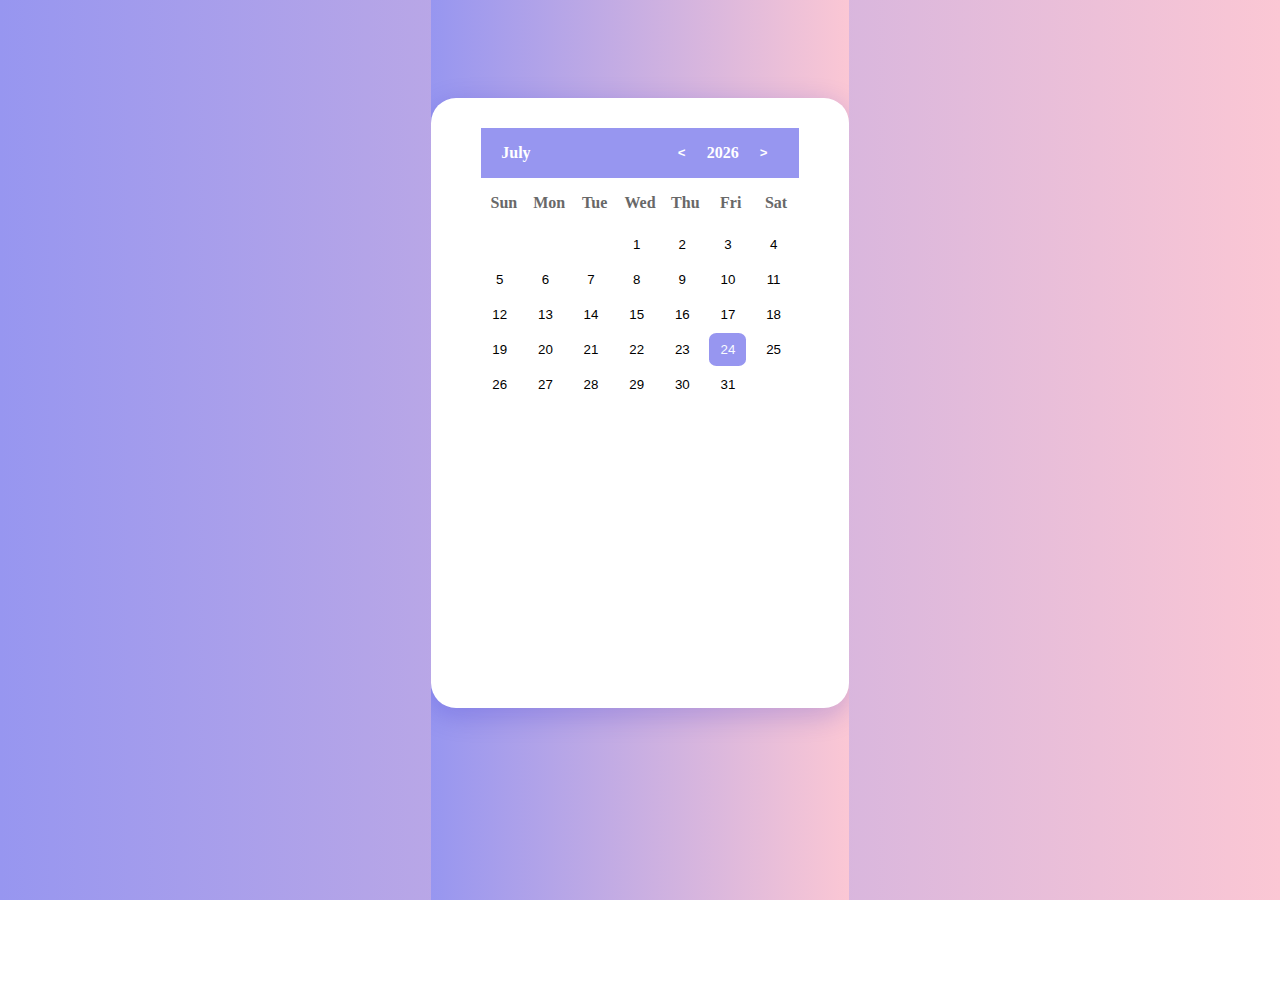
==== web/index.html @ cecc97e5 "add_back" ====
<html lang="en">
  <head>
    <meta charset="UTF-8" />
    <meta http-equiv="X-UA-Compatible" content="IE=edge" />
    <meta name="viewport" content="width=device-width, initial-scale=1.0" />
    <title>CALENDAR</title>
    <link rel="stylesheet" href="style.css">
    <script src="script.js" defer></script>
  </head>
  <body>
    <div class="contianer">
      <div class="calendar">
        <div class="calendar-header">
          <span class="month-picker" id="month-picker"> May </span>
          <div class="year-picker" id="year-picker">
            <span class="year-change" id="pre-year">
              <pre><</pre>
            </span>
            <span id="year">2020 </span>
            <span class="year-change" id="next-year">
              <pre>></pre>
            </span>
          </div>
        </div>
 
        <div class="calendar-body">
          <div class="calendar-week-days">
            <div>Sun</div>
            <div>Mon</div>
            <div>Tue</div>
            <div>Wed</div>
            <div>Thu</div>
            <div>Fri</div>
            <div>Sat</div>
          </div>
          <div class="calendar-days">
          </div>
        
        <div class="calendar-footer">
        </div>
        <div class="date-time-formate">
          <div class="date-time-value">
          </div>
        </div>
        <div class="month-list"></div>
      </div>
    </div>
  </body>
</html>
---- web/style.css ----
:root {
    --dark-text: #f8fbff;
    --light-body: #f3f8fe;
    --light-main: #fdfdfd;
    --light-second: #2700eb;
    --light-hover: #f0f0f0;
    --light-text: #151426;
    --light-btn: #9796f0;
    --blue: #0000ff;
    --white: #fff;
    --shadow: rgba(9, 9, 196, 0.2) 0px 7px 29px 0px;
    --font-family: consolas;
  }
  * {
    padding: 0;
    margin: 0;
    box-sizing: border-box;
  }
  html,
  body {
    place-items: center;
    font-family: var(--font-family);
    background:linear-gradient(to right, #9796f0, #fbc7d4);
    overflow: hidden;
  }
  .contianer {
    width: max-content;
    height: max-content;
    position: relative;
    display: flex;
    padding: 2% 0px 0px 0px;
    justify-content: center;
    top: 10%;
    right: 0%;
    width: 100%;
    height: 100%;
  }
  .calendar {
    height: 610px;
    width: max-content;
    background-color: white;
    border-radius: 25px;
    overflow: hidden;
    padding: 30px 50px 0px 50px;
  }
  .calendar {
    box-shadow: var(--shadow);
  }
  .calendar-header {
    background: #9796f0;
    display: flex;
    justify-content: space-between;
    align-items: center;
    font-weight: 700;
    color: var(--white);
    padding: 10px;
  }
  .calendar-body {
    pad: 10px;
  }
  .calendar-week-days {
    display: grid;
    grid-template-columns: repeat(7, 1fr);
    font-weight: 600;
    cursor: pointer;
    color:rgb(104, 104, 104);
  }
  .calendar-week-days div:hover {
  color:black;
  transform: scale(1.2);
  transition: all .2s ease-in-out;
  }
  .calendar-week-days div {
    display: grid;
    place-items: center;
    color: var(--bg-second);
    height: 50px;
  }
  .calendar-days {
    display: grid;
    grid-template-columns: repeat(7, 1fr);
    gap: 2px;
    color: var(--color-txt);
  }
  .calendar-days button {
    width: 37px;
    height: 33px;
    display: flex;
    align-items: center;
    justify-content: center;
    padding: 5px;
    position: relative;
    cursor: pointer;
    animation: to-top 1s forwards;
    background-color: rgba(0, 0, 0, 0);
    border-style: none;
    border-width: 0px;
    border-color: transparent;
    
  }
    .button:active{
    background-color: hsl(345, 100%, 50%);
    transition: color 0s
  }

  
  .month-picker {
    padding: 5px 10px;
    border-radius: 10px;
    cursor: pointer;
  }
  .month-picker:hover {
    background-color: var(--color-hover);
  }
  .month-picker:hover {
    color: var(--color-txt);
  }
  .year-picker {
    display: flex;
    align-items: center;
  }
  .year-change {
    height: 30px;
    width: 30px;
    border-radius: 50%;
    display: grid;
    place-items: center;
    margin: 0px 10px;
    cursor: pointer;
  }
  .year-change:hover {
    background-color: var(--light-btn);
    transition:all .2s ease-in-out ;
    transform: scale(1.12);
  }
  .year-change:hover pre {
    color: var(--bg-body);
  }
  .calendar-footer {
    padding: 10px;
    display: flex;
    justify-content: flex-end;
    align-items: center;
  }
  #year:hover{
    cursor: pointer;
    transform: scale(1.2);
    transition: all 0.2 ease-in-out;
  }
  .calendar-days button span {
    position: absolute;
  }
   .calendar-days button:hover {
    transition: width 0.2s ease-in-out, height 0.2s ease-in-out;
    background-color: hsl(345, 87%, 88%);
    border-radius: 20%;
    color: var(--dark-text);
  }
  .calendar-days button.current-date {
    color: var(--dark-text);
    background-color: var(--light-btn);
    border-radius: 20%;
  }
  .month-list {
    position: relative;
    left: 0;
    top: -50px;
    background-color: #ebebeb;
    color: var(--light-text);
    display: grid;
    grid-template-columns: repeat(3, auto);
    gap: 5px;
    border-radius: 20px;
  }
  .month-list > div {
    display: grid;
    place-content: center;
    margin: 5px 10px;
    transition: all 0.2s ease-in-out;
  }
  .month-list > div > div {
    border-radius: 15px;
    padding: 10px;
    cursor: pointer;
  }
  .month-list > div > div:hover {
    background-color:var(--light-btn);
    color: var(--dark-text);
    transform: scale(0.9);
    transition: all 0.2s ease-in-out;
  }
  .month-list.show {
    visibility: visible;
    pointer-events: visible;
    transition: 0.6s ease-in-out;
    animation: to-left .71s forwards;
  }
  .month-list.hideonce{
    visibility: hidden;
  }
  .month-list.hide {
    animation: to-right 1s forwards;
    visibility: none;
    pointer-events: none;
  }
  .date-time-formate {
    width: max-content;
    height: max-content;
    font-family: Dubai Light, Century Gothic;
    position: relative;
    display: inline;
    top: 140px;
    justify-content: center;
  }
  .day-text-formate {
    font-family: Microsoft JhengHei UI;
    font-size: 1.4rem;
    padding-right: 5%;
    border-right: 3px solid #9796f0;
    position: absolute;
    left: -1rem;
  }
  .date-time-value {
    display: block;
    height: max-content;
    width: max-content;
    position: relative;
    left: 40%;
    top: -18px;
    text-align: center;
  }
  .time-formate {
    font-size: 1.5rem;
  }
  .time-formate.hideTime {
    animation: hidetime 1.5s forwards;
  }
  .day-text-formate.hidetime {
    animation: hidetime 1.5s forwards;
  }
  .date-formate.hideTime {
    animation: hidetime 1.5s forwards;
  }
  .day-text-formate.showtime{
    animation: showtime 1s forwards;
  }
  .time-formate.showtime {
    animation: showtime 1s forwards;
  }
  .date-formate.showtime {
    animation: showtime 1s forwards;
  }
  @keyframes to-top {
    0% {
      transform: translateY(0);
      opacity: 0;
    }
    100% {
      transform: translateY(100%);
      opacity: 1;
    }
  }
  @keyframes to-left {
    0% {
      transform: translatex(230%);
      opacity: 1;
    }
    100% {
      transform: translatex(0);
      opacity: 1;
    }
  }
  @keyframes to-right {
    10% {
      transform: translatex(0);
      opacity: 1;
    }
    100% {
      transform: translatex(-150%);
      opacity: 1;
    }
  }
  @keyframes showtime {
    0% {
      transform: translatex(250%);
      opacity: 1;
    }
    100% {
      transform: translatex(0%);
      opacity: 1;
    }
  }
  @keyframes hidetime {
    0% {
      transform: translatex(0%);
      opacity: 1;
    }
    100% {
      transform: translatex(-370%);
      opacity: 1;
    }
  }
  @media (max-width:375px) {
    .month-list>div{
  
      margin: 5px 0px;
    }
  }
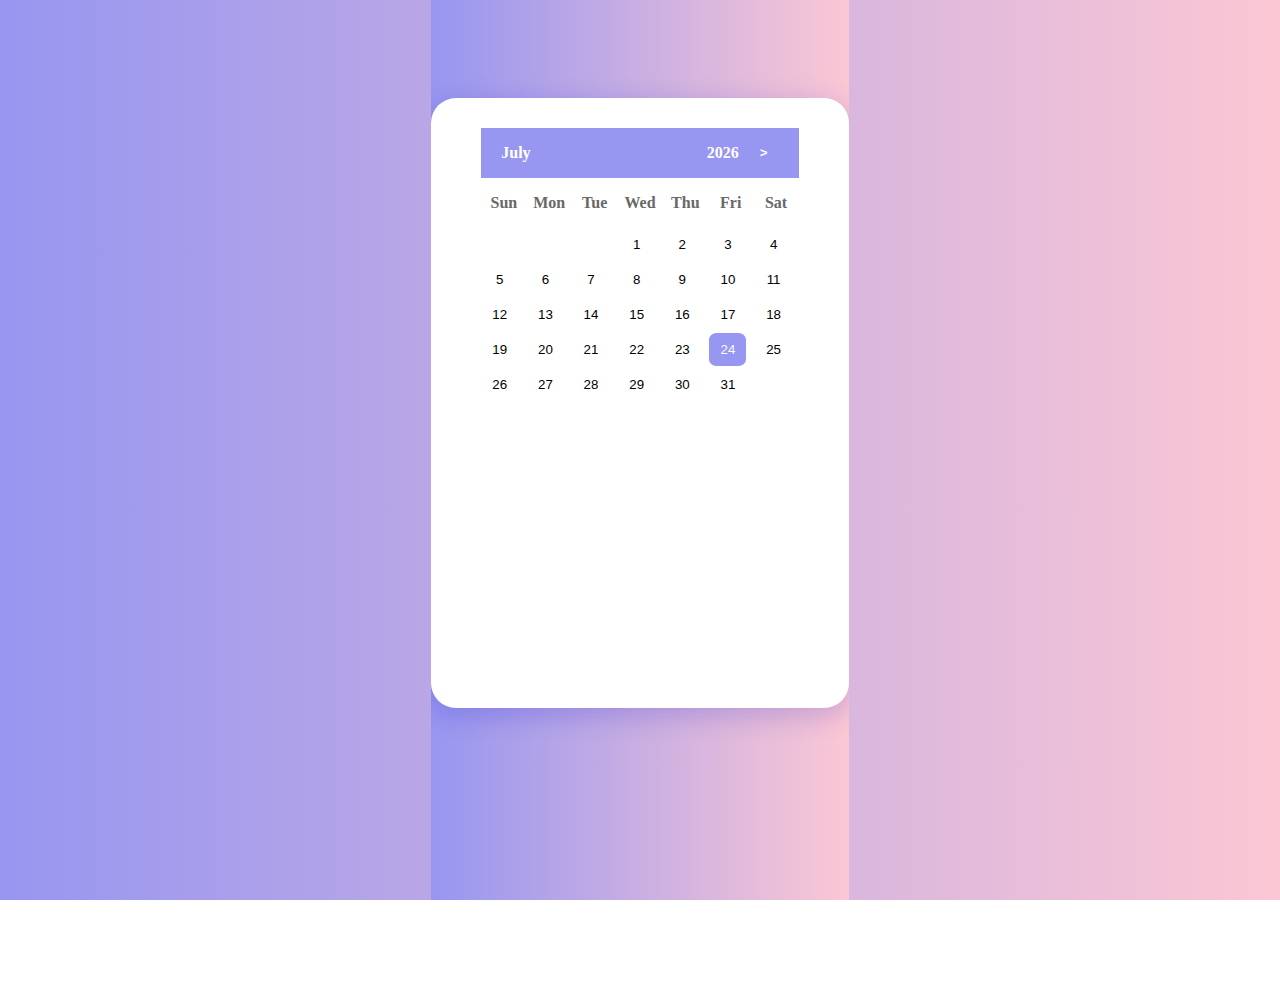
==== commit b28e4388: "fix" ====
--- a/web/index.html
+++ b/web/index.html
@@ -14,7 +14,6 @@
           <span class="month-picker" id="month-picker"> May </span>
           <div class="year-picker" id="year-picker">
             <span class="year-change" id="pre-year">
-              <pre><</pre>
             </span>
             <span id="year">2020 </span>
             <span class="year-change" id="next-year">
@@ -35,7 +34,6 @@
           </div>
           <div class="calendar-days">
           </div>
-        
         <div class="calendar-footer">
         </div>
         <div class="date-time-formate">
--- a/web/style.css
+++ b/web/style.css
@@ -305,4 +305,38 @@
   
       margin: 5px 0px;
     }
-  }+  }
+  .modal {
+    display: none; /* Скрываем модальное окно по умолчанию */
+    position: fixed; /* Окно фиксированного позиционирования */
+    z-index: 1; /* Обеспечиваем, чтобы окно было поверх остальных элементов */
+    left: 0;
+    top: 0;
+    width: 100%; /* Полная ширина */
+    height: 100%; /* Полная высота */
+    background-color: rgba(0,0,0,0.4); /* Черный фон с прозрачностью */
+}
+
+/* Контейнер модального окна */
+.modal-content {
+    background-color: #fefefe; /* Белый фон */
+    margin: 15% auto; /* 15% сверху и центрирование по горизонтали */
+    padding: 20px; /* Отступы */
+    border: 1px solid #888; /* Граница */
+    width: 80%; /* Ширина */
+}
+
+/* Кнопка закрытия */
+.close {
+    color: #aaa; /* Серый цвет */
+    float: right; /* Правое выравнивание */
+    font-size: 28px; /* Размер шрифта */
+    font-weight: bold; /* Жирный шрифт */
+}
+
+.close:hover,
+.close:focus {
+    color: black; /* Цвет при наведении */
+    text-decoration: none; /* Без подчеркивания */
+    cursor: pointer; /* Указатель при наведении */
+}